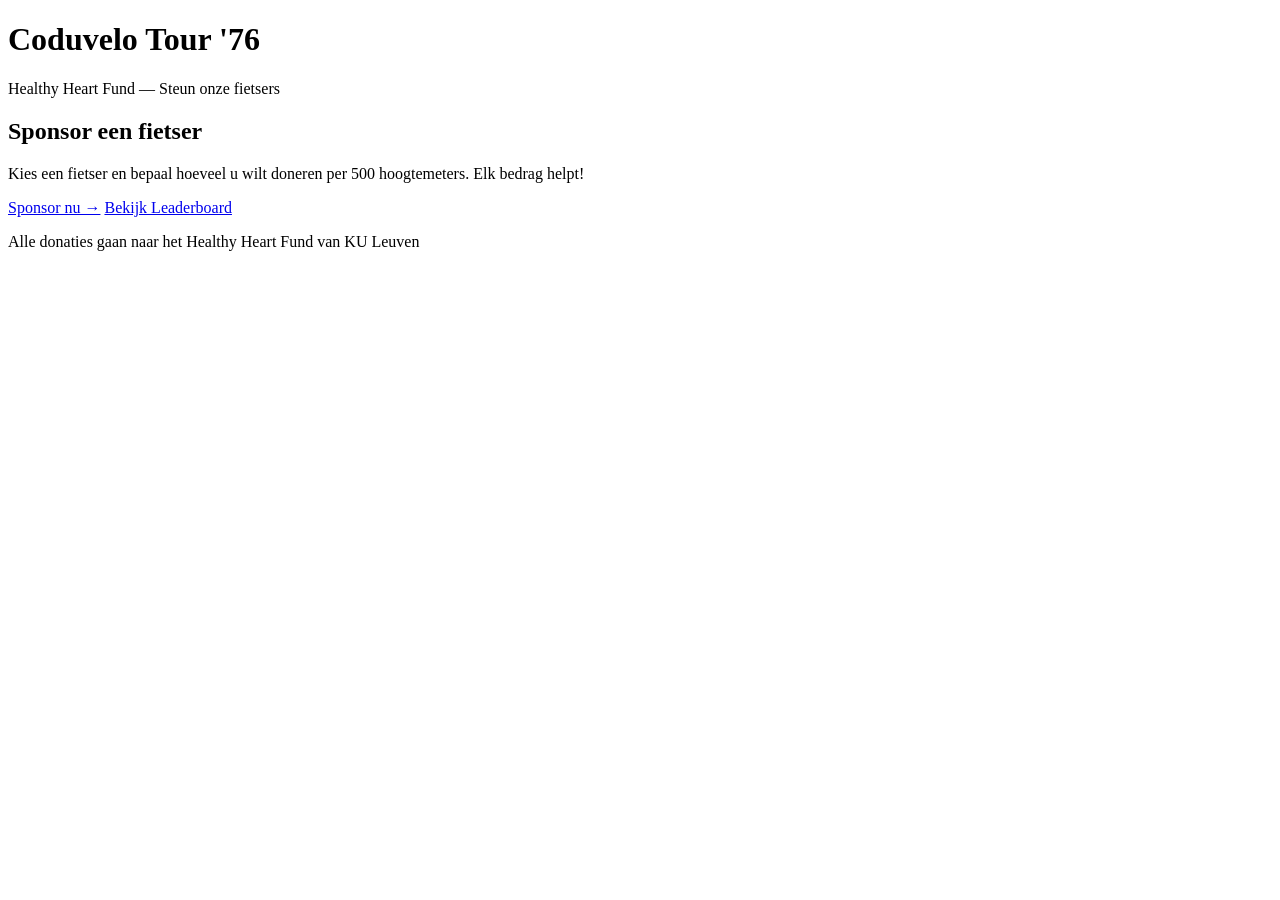
==== index.html @ 8fc8db3c "Add initial index.html for Coduvelo Tour '76" ====
<!DOCTYPE html>
<html lang="nl">
<head>
  <meta charset="UTF-8">
  <meta name="viewport" content="width=device-width, initial-scale=1.0">
  <title>Coduvelo Tour '76 - Healthy Heart Fund</title>
  <link rel="stylesheet" href="assets/main.css">
</head>
<body>
  <div class="landing-container">
    <header class="hero">
      <h1>Coduvelo Tour '76</h1>
      <p class="tagline">Healthy Heart Fund — Steun onze fietsers</p>
    </header>

    <main class="content">
      <section class="intro">
        <h2>Sponsor een fietser</h2>
        <p>Kies een fietser en bepaal hoeveel u wilt doneren per 500 hoogtemeters. Elk bedrag helpt!</p>
      </section>

      <div class="action-buttons">
        <a href="sponsor/" class="btn btn-primary">Sponsor nu →</a>
        <a href="leaderboard/" class="btn btn-secondary">Bekijk Leaderboard</a>
      </div>
    </main>

    <footer>
      <p>Alle donaties gaan naar het Healthy Heart Fund van KU Leuven</p>
    </footer>
  </div>
</body>
</html>
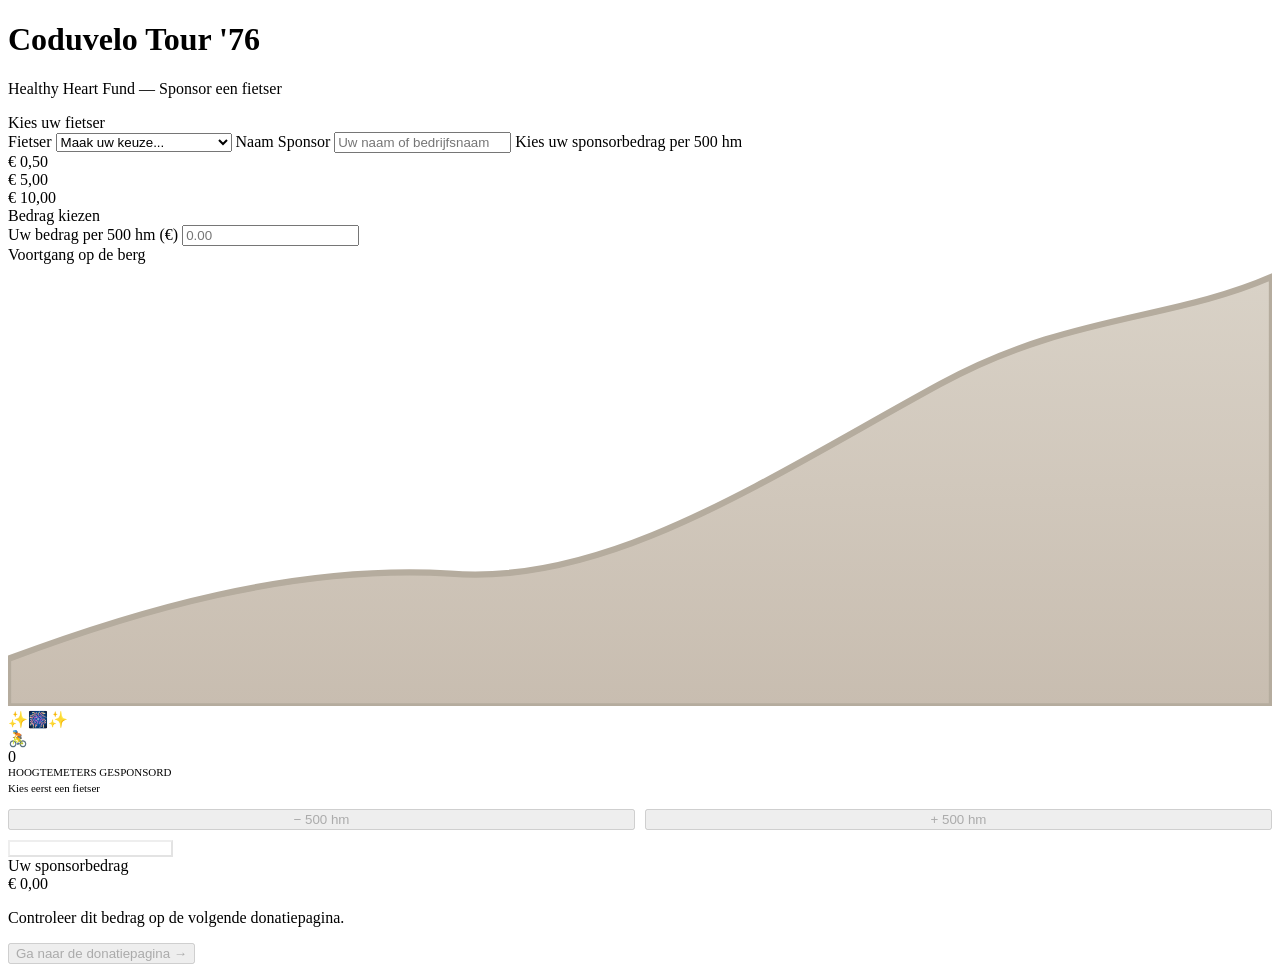
==== commit 5368752c: "Revamp index.html for Coduvelo Tour page Updated the layout and structure of the Coduvelo Tour page," ====
--- a/index.html
+++ b/index.html
@@ -1,33 +1,131 @@
 <!DOCTYPE html>
 <html lang="nl">
 <head>
-  <meta charset="UTF-8">
-  <meta name="viewport" content="width=device-width, initial-scale=1.0">
-  <title>Coduvelo Tour '76 - Healthy Heart Fund</title>
-  <link rel="stylesheet" href="assets/main.css">
+    <meta charset="UTF-8">
+    <meta name="viewport" content="width=device-width, initial-scale=1.0">
+    <title>Coduvelo Tour '76</title>
+    <link href="https://fonts.googleapis.com/css2?family=Playfair+Display:wght@700&family=Source+Sans+3:wght@400;600;700&display=swap" rel="stylesheet">
+    <link rel="stylesheet" href="assets/css/style.css">
 </head>
 <body>
-  <div class="landing-container">
-    <header class="hero">
-      <h1>Coduvelo Tour '76</h1>
-      <p class="tagline">Healthy Heart Fund — Steun onze fietsers</p>
-    </header>
 
-    <main class="content">
-      <section class="intro">
-        <h2>Sponsor een fietser</h2>
-        <p>Kies een fietser en bepaal hoeveel u wilt doneren per 500 hoogtemeters. Elk bedrag helpt!</p>
-      </section>
+<div id="cdv-app">
+  <div class="cdv-header">
+    <h1>Coduvelo Tour '76</h1>
+    <p>Healthy Heart Fund — Sponsor een fietser</p>
+  </div>
 
-      <div class="action-buttons">
-        <a href="sponsor/" class="btn btn-primary">Sponsor nu →</a>
-        <a href="leaderboard/" class="btn btn-secondary">Bekijk Leaderboard</a>
+  <div class="cdv-card">
+    <div class="cdv-card-title">Kies uw fietser</div>
+    <label>Fietser</label>
+    <select id="cdv-cyclist" onchange="cdvCyclistChange()">
+      <option value="" data-max="0" disabled selected>Maak uw keuze...</option>
+      <option value="Alain Peleman" data-max="52500">Alain P (52.500 hm)</option>
+      <option value="Stephane Vandamme" data-max="52500">Stephane V (52.500 hm)</option>
+      <option value="Marc Boets" data-max="52500">Marc B (52.500 hm)</option>
+      <option value="Tijl Decuypere" data-max="14500">Tijl D (14.500 hm)</option>
+      <option value="Geert Mylle" data-max="21000">Geert M (21.000 hm)</option>
+      <option value="Geert De Boitselier" data-max="21000">Geert DB (21.000 hm)</option>
+      <option value="Piet Vermeire" data-max="18500">Piet V (18.500 hm)</option>
+      <option value="Bart Coosemans" data-max="19000">Bart C (19.000 hm)</option>
+      <option value="Guy Peleman" data-max="12000">Guy P (12.000 hm)</option>
+      <option value="Stef Vernimmen" data-max="2500">Stef V (2.500 hm)</option>
+      <option value="William Claeys" data-max="2500">William C (2.500 hm)</option>
+      <option value="Eric Arens" data-max="2500">Eric A (2.500 hm)</option>
+      <option value="Christophe Lenain" data-max="2500">Christophe L (2.500 hm)</option>
+      <option value="Marty Debruyne" data-max="2500">Marty D (2.500 hm)</option>
+      <option value="Kurt Van Remoortel" data-max="2500">Kurt VR (2.500 hm)</option>
+      <option value="Frank Polspoel" data-max="2500">Frank P (2.500 hm)</option>
+      <option value="Christophe De Laet" data-max="2500">Christophe DL (2.500 hm)</option>
+      <option value="Filip Boelpaep" data-max="2500">Filip B (2.500 hm)</option>
+      <option value="Frank Dekempeneer" data-max="2500">Frank D (2.500 hm)</option>
+      <option value="Ferre Deroover" data-max="2500">Ferre D (2.500 hm)</option>
+      <option value="Jorgen De Wael" data-max="2500">Jorgen DW (2.500 hm)</option>
+      <option value="Patrick Moens" data-max="2500">Patrick M (2.500 hm)</option>
+      <option value="Ingrid Vanhoegaerden" data-max="2500">Ingrid V (2.500 hm)</option>
+      <option value="Els d'Hondt" data-max="2500">Els d'H (2.500 hm)</option>
+      <option value="Koen Spruyt" data-max="500">Koen S (500 hm)</option>
+      <option value="Dimitri De Hertefelt" data-max="500">Dimitri DH (500 hm)</option>
+      <option value="Jos Dewinter" data-max="500">Jos D (500 hm)</option>
+      <option value="Stijn Dewinter" data-max="500">Stijn D (500 hm)</option>
+      <option value="Frank Vandorpe" data-max="500">Frank V (500 hm)</option>
+      <option value="Wim Smout" data-max="500">Wim S (500 hm)</option>
+      <option value="Guido Martin" data-max="500">Guido M (500 hm)</option>
+      <option value="Jan Anthierens" data-max="500">Jan A (500 hm)</option>
+      <option value="Gerd Balis" data-max="500">Gerd B (500 hm)</option>
+      <option value="Dirk Merckx" data-max="500">Dirk M (500 hm)</option>
+      <option value="Peter Berghs" data-max="500">Peter B (500 hm)</option>
+      <option value="Michiel Coltura" data-max="500">Michiel C (500 hm)</option>
+      <option value="Luc De Munck" data-max="2500">Luc DM (2.500 hm)</option>
+      <option value="Erik Puttemans" data-max="2500">Erik P (2.500 hm)</option>
+      <option value="Luc Eeckhout" data-max="2500">Luc E (2.500 hm)</option>
+      <option value="Johan Berckmans" data-max="500">Johan B (500 hm)</option>
+      <option value="Albert Vanhie" data-max="9500">Albert V (9.500 hm)</option>
+      <option value="Jochen Vanpoeyer" data-max="500">Jochen V (500 hm)</option>
+    </select>
+    
+    <label>Naam Sponsor</label>
+    <input type="text" id="cdv-sponsor-name" placeholder="Uw naam of bedrijfsnaam">
+    
+    <label>Kies uw sponsorbedrag per 500 hm</label>
+    <div class="cdv-amount-grid">
+      <div class="cdv-amount-btn" data-amount="0.5" onclick="cdvSelectAmount(0.5)">€ 0,50</div>
+      <div class="cdv-amount-btn" data-amount="5" onclick="cdvSelectAmount(5)">€ 5,00</div>
+      <div class="cdv-amount-btn" data-amount="10" onclick="cdvSelectAmount(10)">€ 10,00</div>
+      <div class="cdv-amount-btn" data-amount="custom" onclick="cdvSelectAmount('custom')">Bedrag kiezen</div>
+    </div>
+    
+    <div id="cdv-custom-wrapper" class="cdv-custom-input">
+      <label>Uw bedrag per 500 hm (€)</label>
+      <input type="number" id="cdv-custom-amount" min="0.10" step="0.10" placeholder="0.00" oninput="cdvCustomAmountChange()">
+    </div>
+  </div>
+
+  <div class="cdv-card">
+    <div class="cdv-card-title">Voortgang op de berg</div>
+    <div class="cdv-mountain-wrap">
+      <svg id="cdv-svg-element" viewBox="0 0 400 140" preserveAspectRatio="none">
+        <defs>
+          <linearGradient id="cdvG" x1="0" y1="0" x2="0" y2="1">
+            <stop offset="0%" stop-color="#D9D2C7"/>
+            <stop offset="100%" stop-color="#c8bdb0"/>
+          </linearGradient>
+        </defs>
+        <path d="M0 125 C40 110,90 95,140 98 C190 102,240 68,295 38 C335 16,368 18,400 4 L400 140 L0 140 Z" fill="url(#cdvG)" stroke="#b5ac9e" stroke-width="2"/>
+        <path id="cdv-ride-path" fill="none" d="M0 125 C40 110,90 95,140 98 C190 102,240 68,295 38 C335 16,368 18,400 4"/>
+      </svg>
+      <div id="cdv-finish-node" class="cdv-finish-flag">
+        <div class="cdv-flag-red"></div>
+        <div class="cdv-flag-pole"></div>
       </div>
-    </main>
+      <div id="cdv-bike">
+        <div id="cdv-fw" class="cdv-fw">✨🎆✨</div>
+        🚴
+      </div>
+    </div>
 
-    <footer>
-      <p>Alle donaties gaan naar het Healthy Heart Fund van KU Leuven</p>
-    </footer>
+    <div class="cdv-stepper">
+      <div class="cdv-hm-big" id="cdv-chosen-hm">0</div>
+      <div style="font-size:11px;text-transform:uppercase;color:var(--dark-light);">Hoogtemeters gesponsord</div>
+      <div id="cdv-hm-of" style="font-size:11px;color:var(--dark-light);margin-top:4px;">Kies eerst een fietser</div>
+      <div style="display:grid;grid-template-columns:1fr 1fr;gap:10px;margin-top:15px;">
+        <button id="cdv-btn-min"  class="cdv-btn cdv-btn-outline" onclick="cdvChangeHm(-500)" disabled>− 500 hm</button>
+        <button id="cdv-btn-plus" class="cdv-btn cdv-btn-outline" onclick="cdvChangeHm(500)"  disabled>+ 500 hm</button>
+      </div>
+      <button id="cdv-btn-full" class="cdv-btn" style="margin-top:10px;font-size:10px;background:var(--dark);color:#fff;opacity:0.4;" onclick="cdvFull()" disabled>Sponsor volledige klim van fietser</button>
+    </div>
+
+    <div class="cdv-total-display">
+      <div class="cdv-total-label">Uw sponsorbedrag</div>
+      <div class="cdv-total-amount">€ <span id="cdv-total">0,00</span></div>
+      <div class="cdv-per-hm" id="cdv-rate-display"></div>
+    </div>
+
+    <p class="cdv-donate-note">Controleer dit bedrag op de volgende donatiepagina.</p>
+    <button id="cdv-submit" class="cdv-btn cdv-btn-accent" onclick="cdvConfirm()" disabled>Ga naar de donatiepagina →</button>
   </div>
+</div>
+
+<script src="assets/js/script.js"></script>
 </body>
 </html>
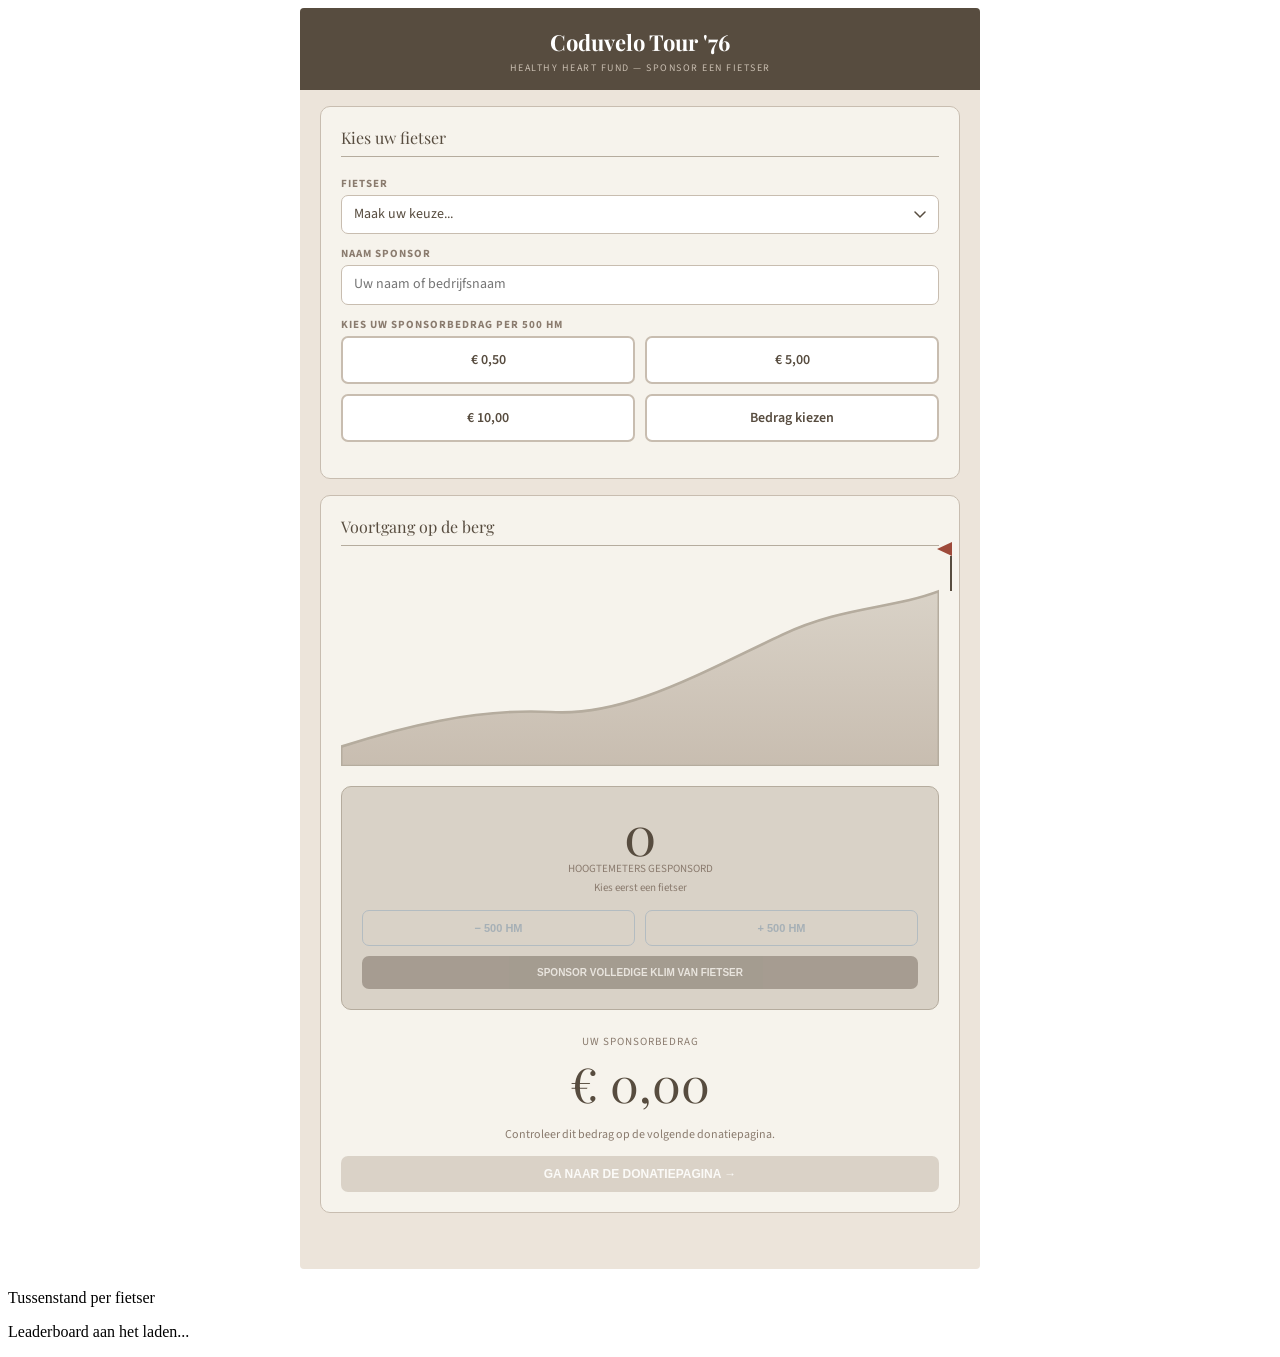
==== commit 2850bba9: "Add leaderboard section to index.html row 129 to 134: Added a leaderboard section to display cyclist" ====
--- a/index.html
+++ b/index.html
@@ -125,7 +125,14 @@
     <button id="cdv-submit" class="cdv-btn cdv-btn-accent" onclick="cdvConfirm()" disabled>Ga naar de donatiepagina →</button>
   </div>
 </div>
-
+    
+<div class="cdv-card" style="margin-top: 20px;">
+  <div class="cdv-card-title">Tussenstand per fietser</div>
+  <div id="cdv-leaderboard-container">
+    <p>Leaderboard aan het laden...</p>
+  </div>
+</div>
+    
 <script src="assets/js/script.js"></script>
 </body>
 </html>
--- a/assets/css/style.css
+++ b/assets/css/style.css
@@ -0,0 +1,87 @@
+@import url('https://fonts.googleapis.com/css2?family=Playfair+Display:wght@700&family=Source+Sans+3:wght@400;600;700&display=swap');
+
+#cdv-app *{box-sizing:border-box;margin:0;padding:0;}
+
+#cdv-app{
+  --bg:#ECE4DA;--box:#F6F3EC;--accent:#6F94B8;--accent-dark:#4a7399;
+  --dark:#574C3F;--dark-light:#8a7b6e;--mountain:#D9D2C7;--mountain-dark:#b5ac9e;
+  --red:#9e4a3a;--border:#c8bdb0;
+  background:var(--bg);
+  font-family:'Source Sans 3','Helvetica Neue',sans-serif;
+  color:var(--dark);
+  max-width:680px;
+  margin:0 auto;
+  padding:0 0 40px;
+  border-radius:4px;
+  overflow:hidden;
+}
+
+#cdv-app .cdv-header{background:var(--dark);padding:1.2rem 1.5rem 0.9rem;text-align:center;}
+#cdv-app .cdv-header h1{font-family:'Playfair Display',serif;font-size:22px;color:#fff;font-weight:700;margin:0;}
+#cdv-app .cdv-header p{font-size:10px;color:#c8bdb0;letter-spacing:1.5px;text-transform:uppercase;margin-top:4px;}
+
+#cdv-app .cdv-card{background:var(--box);border:1.5px solid var(--border);border-radius:10px;padding:1.25rem;margin:1rem 1.25rem;}
+#cdv-app .cdv-card-title{font-family:'Playfair Display',serif;font-size:16px;color:var(--dark);margin-bottom:1.2rem;padding-bottom:8px;border-bottom:1.5px solid var(--mountain-dark);}
+
+#cdv-app label{font-size:11px;font-weight:700;letter-spacing:1px;text-transform:uppercase;color:var(--dark-light);display:block;margin-bottom:4px;}
+
+#cdv-app select,
+#cdv-app input[type="text"],
+#cdv-app input[type="number"]{
+  width:100% !important;padding:9px 12px !important;border:1.5px solid var(--border) !important;
+  border-radius:7px !important;background:#fff !important;margin-bottom:12px !important;
+  font-size:14px !important;font-family:'Source Sans 3','Helvetica Neue',sans-serif !important;
+  color:var(--dark) !important;display:block !important;-webkit-appearance:none !important;
+  appearance:none !important;outline:none !important;line-height:1.4 !important;height:auto !important;
+}
+#cdv-app select{
+  background-image:url("data:image/svg+xml;charset=utf-8,%3Csvg xmlns='http://www.w3.org/2000/svg' width='12' height='8'%3E%3Cpath d='M1 1l5 5 5-5' stroke='%23574C3F' stroke-width='1.5' fill='none' stroke-linecap='round'/%3E%3C/svg%3E") !important;
+  background-repeat:no-repeat !important;background-position:right 12px center !important;
+  padding-right:32px !important;cursor:pointer !important;
+}
+#cdv-app input[type="number"]{
+  -moz-appearance:textfield !important;
+}
+#cdv-app input[type="number"]::-webkit-inner-spin-button,
+#cdv-app input[type="number"]::-webkit-outer-spin-button{
+  -webkit-appearance:none !important;margin:0 !important;
+}
+
+#cdv-app .cdv-amount-grid{
+  display:grid;grid-template-columns:1fr 1fr;gap:10px;margin-bottom:16px;
+}
+#cdv-app .cdv-amount-btn{
+  padding:12px;border:2px solid var(--border);border-radius:7px;
+  background:#fff;cursor:pointer;transition:0.2s;text-align:center;
+  font-family:'Source Sans 3',sans-serif;font-size:14px;font-weight:600;
+  color:var(--dark);
+}
+#cdv-app .cdv-amount-btn:hover{border-color:var(--accent);background:rgba(111,148,184,0.05);}
+#cdv-app .cdv-amount-btn.active{
+  border-color:var(--accent);background:var(--accent);color:#fff;
+}
+#cdv-app .cdv-custom-input{display:none;margin-top:10px;}
+#cdv-app .cdv-custom-input.show{display:block;}
+
+#cdv-app .cdv-mountain-wrap{position:relative;width:100%;height:180px;margin:40px 0 20px;}
+#cdv-app .cdv-mountain-wrap svg{width:100%;height:100%;display:block;}
+#cdv-app #cdv-bike{position:absolute;font-size:28px;line-height:1;transform:translate(-50%,-90%) scaleX(-1);transition:left 0.4s cubic-bezier(0.25,0.46,0.45,0.94),top 0.4s cubic-bezier(0.25,0.46,0.45,0.94);pointer-events:none;z-index:10;visibility:hidden;}
+#cdv-app .cdv-finish-flag{position:absolute;display:flex;flex-direction:column;align-items:flex-end;pointer-events:none;}
+#cdv-app .cdv-flag-red{width:0;height:0;border-top:7px solid transparent;border-bottom:7px solid transparent;border-right:15px solid var(--red);}
+#cdv-app .cdv-flag-pole{width:2px;height:35px;background:var(--dark);}
+#cdv-app .cdv-fw{position:absolute;opacity:0;transition:opacity 0.3s;font-size:24px;top:-40px;left:50%;transform:translateX(-50%) scaleX(-1);white-space:nowrap;pointer-events:none;}
+
+#cdv-app .cdv-stepper{background:var(--mountain);border:1.5px solid var(--mountain-dark);border-radius:10px;padding:1.25rem;text-align:center;margin:1rem 0;}
+#cdv-app .cdv-hm-big{font-family:'Playfair Display',serif;font-size:54px;color:var(--dark);line-height:1;}
+#cdv-app .cdv-btn{padding:11px 18px;border:none;border-radius:7px;font-size:12px;font-weight:700;text-transform:uppercase;cursor:pointer;width:100%;transition:0.15s;}
+#cdv-app .cdv-btn-accent{background:var(--accent);color:#fff;}
+#cdv-app .cdv-btn-accent:disabled{background:var(--border);opacity:0.6;cursor:not-allowed;}
+#cdv-app .cdv-btn-outline{background:transparent;border:1.5px solid var(--accent);color:var(--accent-dark);font-size:11px;}
+#cdv-app .cdv-btn-outline:disabled{opacity:0.35;cursor:not-allowed;}
+
+#cdv-app .cdv-total-display{text-align:center;margin:24px 0 16px;}
+#cdv-app .cdv-total-label{font-size:11px;text-transform:uppercase;letter-spacing:1px;color:var(--dark-light);margin-bottom:8px;}
+#cdv-app .cdv-total-amount{font-size:48px;font-family:'Playfair Display',serif;line-height:1.1;color:var(--dark);}
+
+#cdv-app .cdv-donate-note{font-size:12px;color:var(--dark-light);text-align:center;margin-bottom:12px;line-height:1.5;}
+#cdv-app .cdv-per-hm{font-size:10px;color:var(--dark-light);text-align:center;margin-top:8px;}
